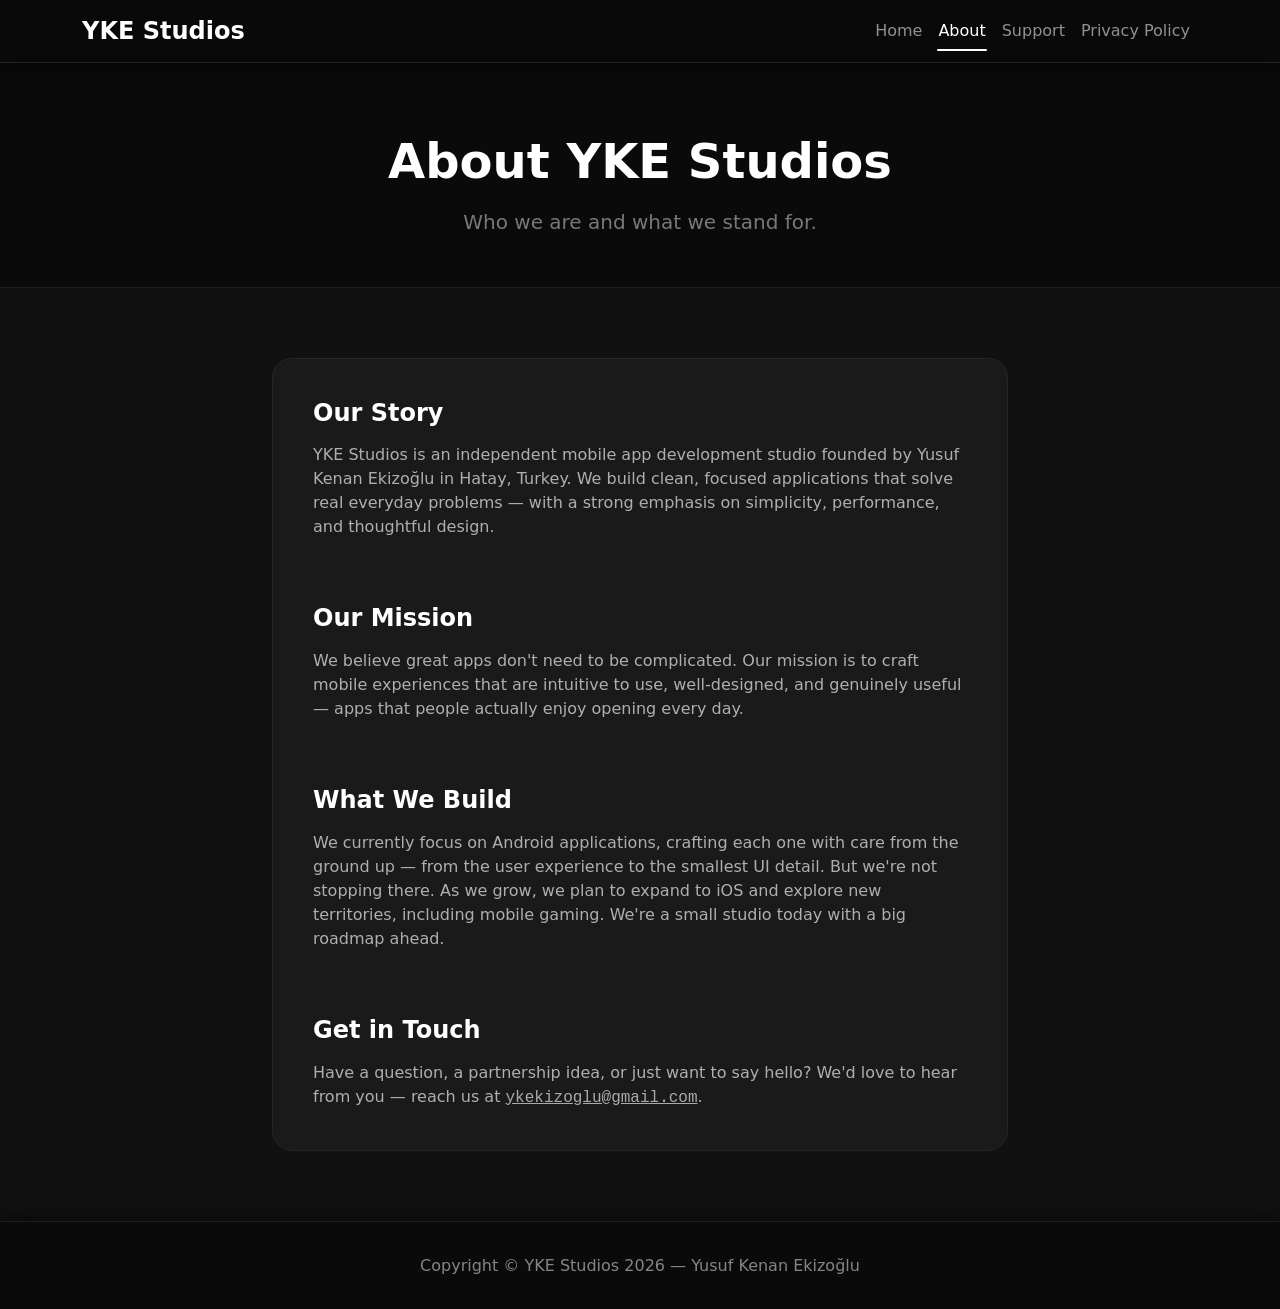
==== about.html @ 7a23256d "Update site content and add new pages - Rename app to Water Time, update navbar to Home/About/Suppor" ====
<!DOCTYPE html>
<html lang="en" data-bs-theme="dark">
<head>
  <meta charset="UTF-8" />
  <meta name="viewport" content="width=device-width, initial-scale=1.0" />
  <title>About — YKE Studios</title>
  <link rel="stylesheet" href="https://cdn.jsdelivr.net/npm/bootstrap@5.3.3/dist/css/bootstrap.min.css" />
  <style>
    body {
      background: #111;
      min-height: 100vh;
      display: flex;
      flex-direction: column;
    }

    ::-webkit-scrollbar { width: 12px; }
    ::-webkit-scrollbar-track { background: #111; }
    ::-webkit-scrollbar-thumb { background: #444; border-radius: 6px; }
    ::-webkit-scrollbar-thumb:hover { background: #666; }

    .navbar {
      background: rgba(10, 10, 10, 0.95) !important;
      backdrop-filter: blur(15px);
      box-shadow: 0 4px 20px rgba(0,0,0,0.5);
      border-bottom: 1px solid #222;
    }
    .navbar-brand {
      font-size: 1.5rem;
      font-weight: 700;
      color: #fff !important;
    }
    .nav-link {
      font-weight: 500;
      position: relative;
      transition: color 0.3s ease;
    }
    .nav-link::after {
      content: '';
      position: absolute;
      bottom: 0; left: 10%;
      width: 0; height: 2px;
      background: #fff;
      transition: width 0.3s ease;
      border-radius: 2px;
    }
    .nav-link:hover::after, .nav-link.active::after { width: 80%; }
    .nav-link:hover { color: #fff !important; }

    .page-header {
      background: #0a0a0a;
      padding: 70px 0 50px;
      border-bottom: 1px solid #1e1e1e;
    }
    .page-header h1 {
      font-size: clamp(2rem, 5vw, 3rem);
      font-weight: 800;
      color: #fff;
    }
    .page-header p { color: rgba(255,255,255,0.45); }

    .content-section {
      padding: 70px 0;
      flex: 1;
    }

    .info-card {
      background: #1a1a1a;
      border: 1px solid #252525;
      border-radius: 20px;
      padding: 2.5rem;
      transition: border-color 0.3s ease;
    }
    .info-card:hover { border-color: #3a3a3a; }

    .divider {
      border-color: #252525;
      margin: 2rem 0;
    }

    .btn-contact {
      background: #fff;
      border: none;
      padding: 12px 28px;
      border-radius: 12px;
      font-weight: 600;
      color: #111;
      font-size: 0.9rem;
      text-decoration: none;
      display: inline-flex;
      align-items: center;
      gap: 8px;
      transition: all 0.3s cubic-bezier(0.4,0,0.2,1);
    }
    .btn-contact:hover { transform: translateY(-3px); box-shadow: 0 8px 24px rgba(0,0,0,0.4); color: #111; background: #e8e8e8; }

    footer {
      background: #0a0a0a;
      border-top: 1px solid #1e1e1e;
      box-shadow: 0 -4px 20px rgba(0,0,0,0.5);
      padding: 2rem 0;
    }
  </style>
</head>
<body>

  <!-- NAV -->
  <nav class="navbar navbar-expand-lg navbar-dark sticky-top">
    <div class="container">
      <a class="navbar-brand" href="/">YKE Studios</a>
      <button class="navbar-toggler" type="button" data-bs-toggle="collapse" data-bs-target="#navMenu">
        <span class="navbar-toggler-icon"></span>
      </button>
      <div class="collapse navbar-collapse" id="navMenu">
        <ul class="navbar-nav ms-auto">
          <li class="nav-item"><a class="nav-link" href="/">Home</a></li>
          <li class="nav-item"><a class="nav-link active" href="/about.html">About</a></li>
          <li class="nav-item"><a class="nav-link" href="/support.html">Support</a></li>
          <li class="nav-item"><a class="nav-link" href="/privacy.html">Privacy Policy</a></li>
        </ul>
      </div>
    </div>
  </nav>

  <!-- PAGE HEADER -->
  <section class="page-header">
    <div class="container text-center">
      <h1 class="fw-bold mb-3">About YKE Studios</h1>
      <p class="lead mb-0">Who we are and what we stand for.</p>
    </div>
  </section>

  <!-- CONTENT -->
  <section class="content-section">
    <div class="container">
      <div class="row justify-content-center g-4">

        <div class="col-lg-8">
          <div class="info-card">
            <h2 class="h4 fw-bold text-white mb-3">Our Story</h2>
            <p class="text-muted mb-0">YKE Studios is an independent mobile app development studio founded by Yusuf Kenan Ekizoğlu in Hatay, Turkey. We build clean, focused applications that solve real everyday problems — with a strong emphasis on simplicity, performance, and thoughtful design.</p>
            <hr class="divider">
            <h2 class="h4 fw-bold text-white mb-3">Our Mission</h2>
            <p class="text-muted mb-0">We believe great apps don't need to be complicated. Our mission is to craft mobile experiences that are intuitive to use, well-designed, and genuinely useful — apps that people actually enjoy opening every day.</p>
            <hr class="divider">
            <h2 class="h4 fw-bold text-white mb-3">What We Build</h2>
            <p class="text-muted mb-0">We currently focus on Android applications, crafting each one with care from the ground up — from the user experience to the smallest UI detail. But we're not stopping there. As we grow, we plan to expand to iOS and explore new territories, including mobile gaming. We're a small studio today with a big roadmap ahead.</p>
            <hr class="divider">
            <h2 class="h4 fw-bold text-white mb-3">Get in Touch</h2>
            <p class="text-muted mb-0">Have a question, a partnership idea, or just want to say hello? We'd love to hear from you — reach us at <a href="mailto:ykekizoglu@gmail.com" style="color: #aaa; font-family: monospace; font-size: 1rem;">ykekizoglu@gmail.com</a>.</p>
          </div>
        </div>

      </div>
    </div>
  </section>

  <!-- FOOTER -->
  <footer class="mt-auto">
    <div class="container text-center">
      <p class="m-0 text-white-50">Copyright &copy; YKE Studios 2026 &mdash; Yusuf Kenan Ekizoğlu</p>
    </div>
  </footer>

  <script src="https://cdn.jsdelivr.net/npm/bootstrap@5.3.3/dist/js/bootstrap.bundle.min.js"></script>
</body>
</html>
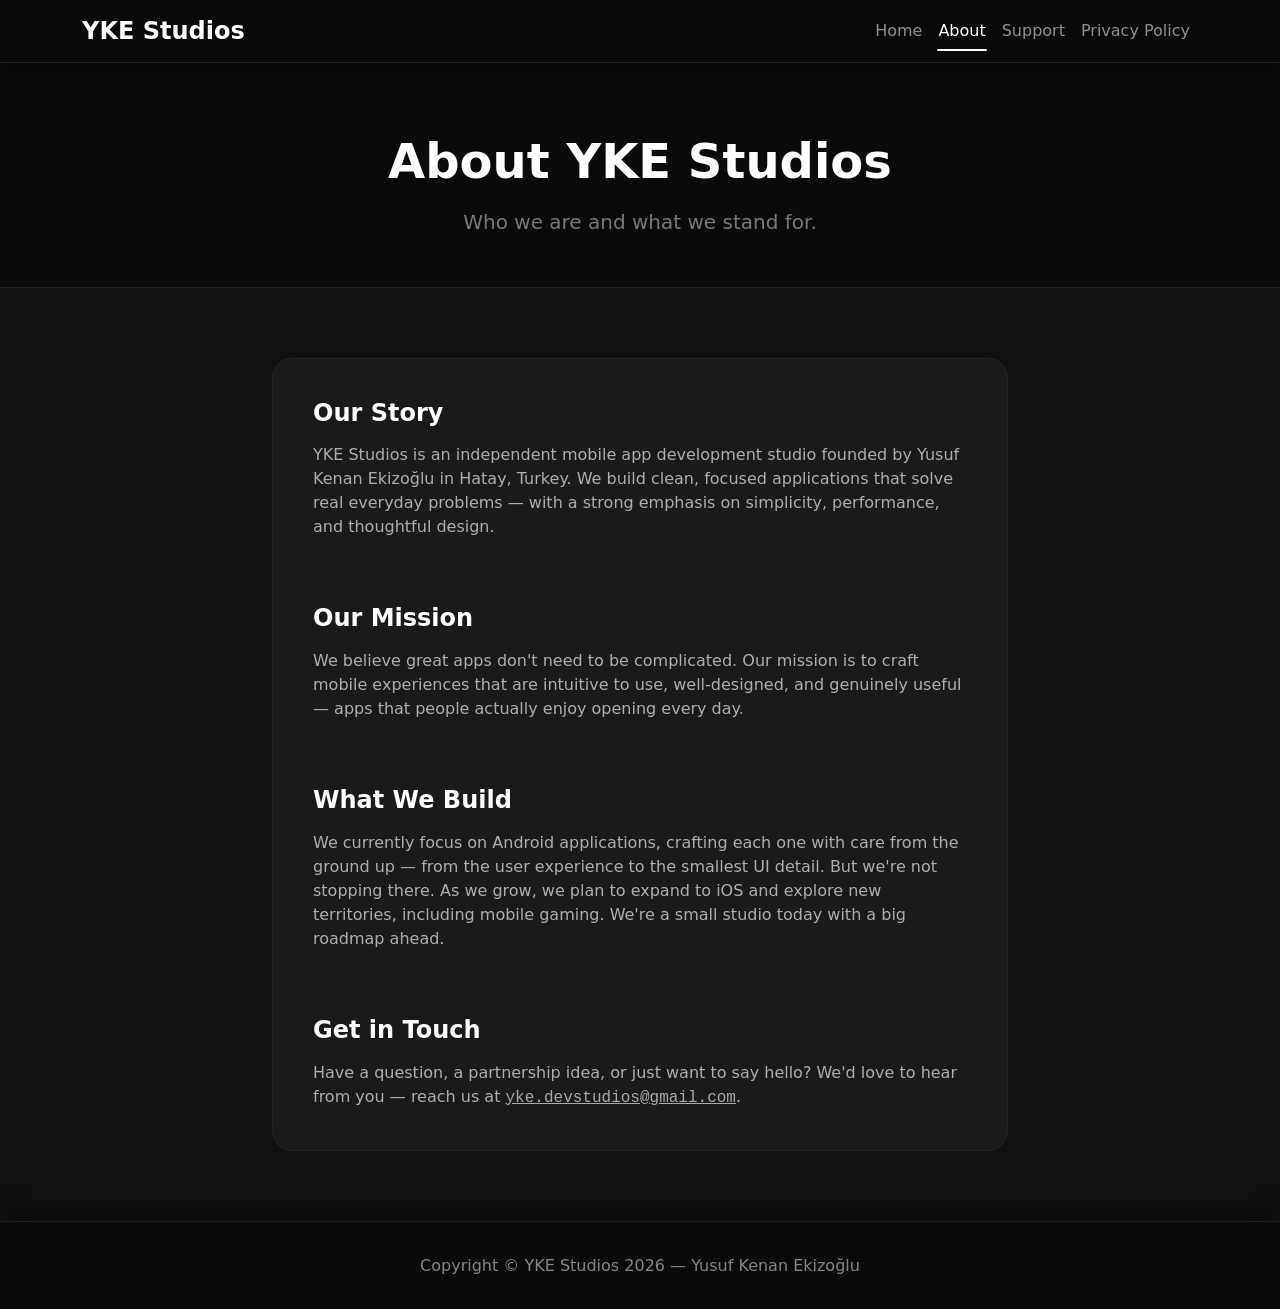
==== commit 1c5dc466: "Update contact email, app name, privacy policy, and support FAQ - Replace ykekizoglu@gmail.com with " ====
--- a/about.html
+++ b/about.html
@@ -146,7 +146,7 @@
             <p class="text-muted mb-0">We currently focus on Android applications, crafting each one with care from the ground up — from the user experience to the smallest UI detail. But we're not stopping there. As we grow, we plan to expand to iOS and explore new territories, including mobile gaming. We're a small studio today with a big roadmap ahead.</p>
             <hr class="divider">
             <h2 class="h4 fw-bold text-white mb-3">Get in Touch</h2>
-            <p class="text-muted mb-0">Have a question, a partnership idea, or just want to say hello? We'd love to hear from you — reach us at <a href="mailto:ykekizoglu@gmail.com" style="color: #aaa; font-family: monospace; font-size: 1rem;">ykekizoglu@gmail.com</a>.</p>
+            <p class="text-muted mb-0">Have a question, a partnership idea, or just want to say hello? We'd love to hear from you — reach us at <a href="mailto:yke.devstudios@gmail.com" style="color: #aaa; font-family: monospace; font-size: 1rem;">yke.devstudios@gmail.com</a>.</p>
           </div>
         </div>
 
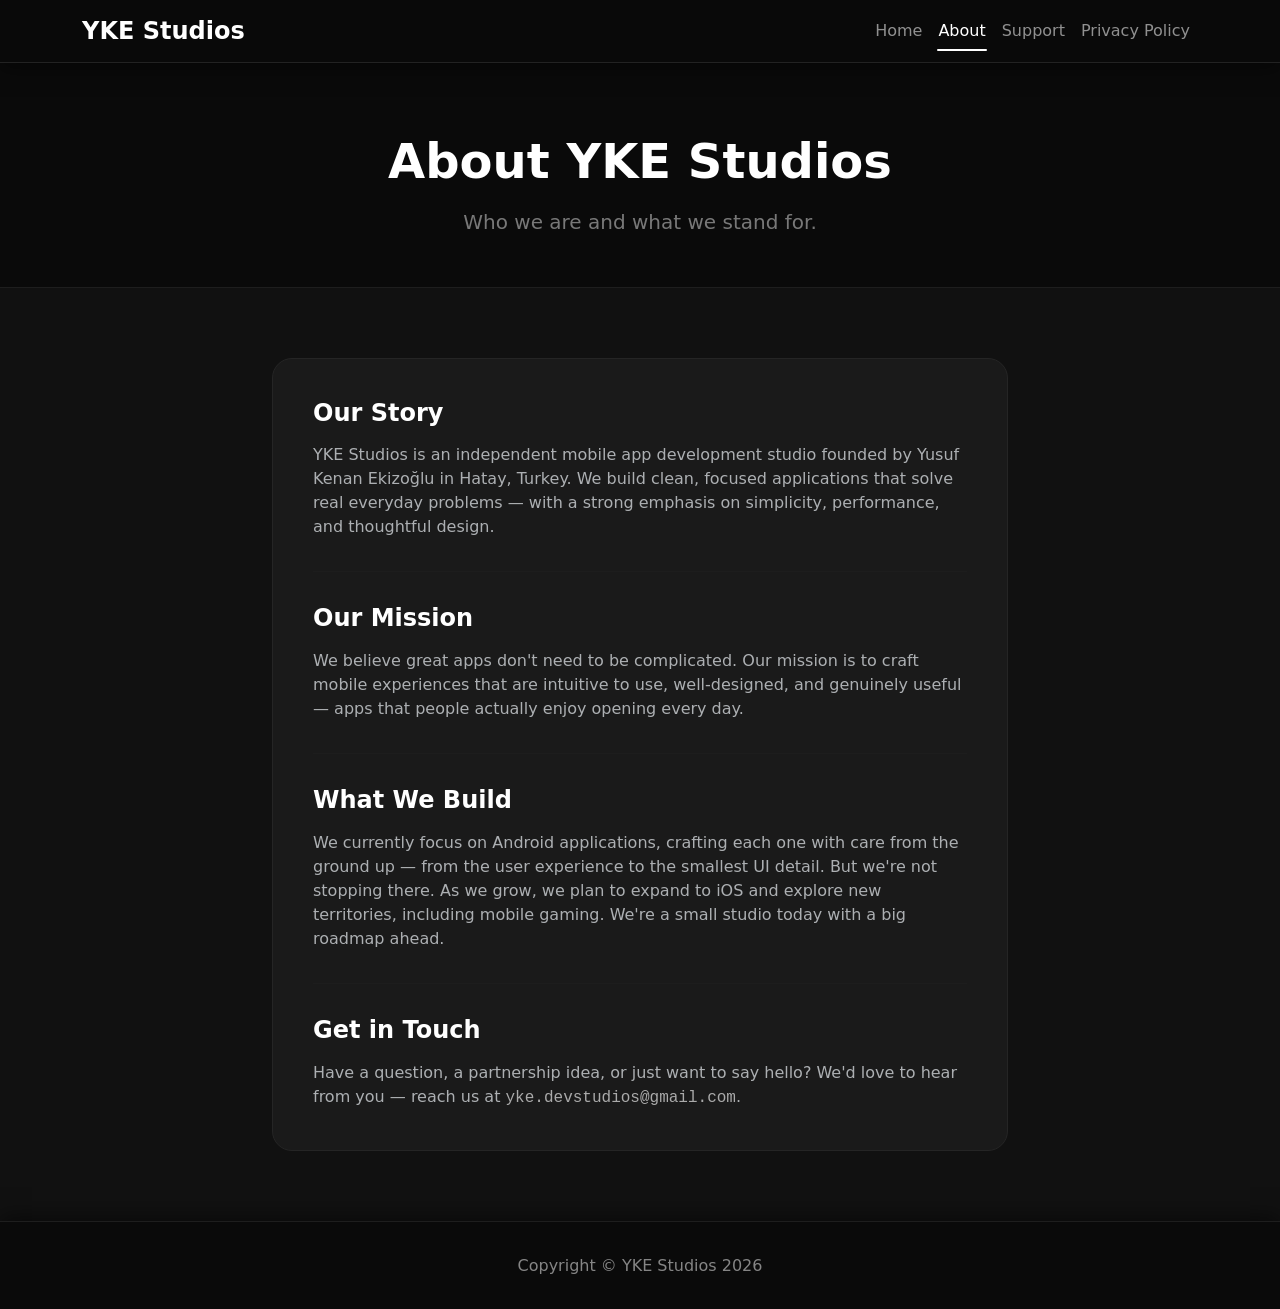
==== commit 43818b97: "Refactor site structure, generalize privacy and support pages - Extract shared CSS to styles.css and" ====
--- a/about.html
+++ b/about.html
@@ -4,74 +4,17 @@
   <meta charset="UTF-8" />
   <meta name="viewport" content="width=device-width, initial-scale=1.0" />
   <title>About — YKE Studios</title>
+  <meta name="description" content="YKE Studios is an independent mobile app development studio founded by Yusuf Kenan Ekizoğlu in Hatay, Turkey. We build clean, focused applications." />
+  <meta property="og:title" content="About — YKE Studios" />
+  <meta property="og:description" content="Who we are and what we stand for. Independent mobile app studio building simple, useful apps." />
+  <meta property="og:type" content="website" />
+  <meta property="og:url" content="https://ykekizoglu.github.io/about.html" />
+  <meta name="twitter:card" content="summary" />
+  <meta name="twitter:title" content="About — YKE Studios" />
+  <meta name="twitter:description" content="Who we are and what we stand for. Independent mobile app studio building simple, useful apps." />
   <link rel="stylesheet" href="https://cdn.jsdelivr.net/npm/bootstrap@5.3.3/dist/css/bootstrap.min.css" />
+  <link rel="stylesheet" href="/styles.css" />
   <style>
-    body {
-      background: #111;
-      min-height: 100vh;
-      display: flex;
-      flex-direction: column;
-    }
-
-    ::-webkit-scrollbar { width: 12px; }
-    ::-webkit-scrollbar-track { background: #111; }
-    ::-webkit-scrollbar-thumb { background: #444; border-radius: 6px; }
-    ::-webkit-scrollbar-thumb:hover { background: #666; }
-
-    .navbar {
-      background: rgba(10, 10, 10, 0.95) !important;
-      backdrop-filter: blur(15px);
-      box-shadow: 0 4px 20px rgba(0,0,0,0.5);
-      border-bottom: 1px solid #222;
-    }
-    .navbar-brand {
-      font-size: 1.5rem;
-      font-weight: 700;
-      color: #fff !important;
-    }
-    .nav-link {
-      font-weight: 500;
-      position: relative;
-      transition: color 0.3s ease;
-    }
-    .nav-link::after {
-      content: '';
-      position: absolute;
-      bottom: 0; left: 10%;
-      width: 0; height: 2px;
-      background: #fff;
-      transition: width 0.3s ease;
-      border-radius: 2px;
-    }
-    .nav-link:hover::after, .nav-link.active::after { width: 80%; }
-    .nav-link:hover { color: #fff !important; }
-
-    .page-header {
-      background: #0a0a0a;
-      padding: 70px 0 50px;
-      border-bottom: 1px solid #1e1e1e;
-    }
-    .page-header h1 {
-      font-size: clamp(2rem, 5vw, 3rem);
-      font-weight: 800;
-      color: #fff;
-    }
-    .page-header p { color: rgba(255,255,255,0.45); }
-
-    .content-section {
-      padding: 70px 0;
-      flex: 1;
-    }
-
-    .info-card {
-      background: #1a1a1a;
-      border: 1px solid #252525;
-      border-radius: 20px;
-      padding: 2.5rem;
-      transition: border-color 0.3s ease;
-    }
-    .info-card:hover { border-color: #3a3a3a; }
-
     .divider {
       border-color: #252525;
       margin: 2rem 0;
@@ -93,12 +36,6 @@
     }
     .btn-contact:hover { transform: translateY(-3px); box-shadow: 0 8px 24px rgba(0,0,0,0.4); color: #111; background: #e8e8e8; }
 
-    footer {
-      background: #0a0a0a;
-      border-top: 1px solid #1e1e1e;
-      box-shadow: 0 -4px 20px rgba(0,0,0,0.5);
-      padding: 2rem 0;
-    }
   </style>
 </head>
 <body>
@@ -146,7 +83,7 @@
             <p class="text-muted mb-0">We currently focus on Android applications, crafting each one with care from the ground up — from the user experience to the smallest UI detail. But we're not stopping there. As we grow, we plan to expand to iOS and explore new territories, including mobile gaming. We're a small studio today with a big roadmap ahead.</p>
             <hr class="divider">
             <h2 class="h4 fw-bold text-white mb-3">Get in Touch</h2>
-            <p class="text-muted mb-0">Have a question, a partnership idea, or just want to say hello? We'd love to hear from you — reach us at <a href="mailto:yke.devstudios@gmail.com" style="color: #aaa; font-family: monospace; font-size: 1rem;">yke.devstudios@gmail.com</a>.</p>
+            <p class="text-muted mb-0">Have a question, a partnership idea, or just want to say hello? We'd love to hear from you — reach us at <span class="obf-email" data-u="yke.devstudios" data-d="gmail.com" style="color: #aaa; font-family: monospace; font-size: 1rem;"></span>.</p>
           </div>
         </div>
 
@@ -157,10 +94,11 @@
   <!-- FOOTER -->
   <footer class="mt-auto">
     <div class="container text-center">
-      <p class="m-0 text-white-50">Copyright &copy; YKE Studios 2026 &mdash; Yusuf Kenan Ekizoğlu</p>
+      <p class="m-0 text-white-50">Copyright &copy; YKE Studios 2026</p>
     </div>
   </footer>
 
   <script src="https://cdn.jsdelivr.net/npm/bootstrap@5.3.3/dist/js/bootstrap.bundle.min.js"></script>
+  <script src="/scripts.js"></script>
 </body>
 </html>
--- a/styles.css
+++ b/styles.css
@@ -0,0 +1,83 @@
+/* =========================================
+   YKE Studios — Shared Stylesheet
+   ========================================= */
+
+/* BASE */
+body {
+  background: #111;
+  min-height: 100vh;
+  display: flex;
+  flex-direction: column;
+}
+
+/* SCROLLBAR */
+::-webkit-scrollbar { width: 12px; }
+::-webkit-scrollbar-track { background: #111; }
+::-webkit-scrollbar-thumb { background: #444; border-radius: 6px; }
+::-webkit-scrollbar-thumb:hover { background: #666; }
+
+/* NAVBAR */
+.navbar {
+  background: rgba(10, 10, 10, 0.95) !important;
+  backdrop-filter: blur(15px);
+  box-shadow: 0 4px 20px rgba(0,0,0,0.5);
+  border-bottom: 1px solid #222;
+}
+.navbar-brand {
+  font-size: 1.5rem;
+  font-weight: 700;
+  color: #fff !important;
+}
+.nav-link {
+  font-weight: 500;
+  position: relative;
+  transition: color 0.3s ease;
+}
+.nav-link::after {
+  content: '';
+  position: absolute;
+  bottom: 0; left: 10%;
+  width: 0; height: 2px;
+  background: #fff;
+  transition: width 0.3s ease;
+  border-radius: 2px;
+}
+.nav-link:hover::after, .nav-link.active::after { width: 80%; }
+.nav-link:hover { color: #fff !important; }
+
+/* PAGE HEADER (about, support, privacy) */
+.page-header {
+  background: #0a0a0a;
+  padding: 70px 0 50px;
+  border-bottom: 1px solid #1e1e1e;
+}
+.page-header h1 {
+  font-size: clamp(2rem, 5vw, 3rem);
+  font-weight: 800;
+  color: #fff;
+}
+.page-header p { color: rgba(255,255,255,0.45); }
+
+/* CONTENT SECTION (about, support, privacy) */
+.content-section {
+  padding: 70px 0;
+  flex: 1;
+}
+
+/* INFO CARD (about, support) */
+.info-card {
+  background: #1a1a1a;
+  border: 1px solid #252525;
+  border-radius: 20px;
+  padding: 2.5rem;
+  transition: border-color 0.3s ease;
+}
+.info-card:hover { border-color: #3a3a3a; }
+
+/* FOOTER */
+footer {
+  background: #0a0a0a;
+  border-top: 1px solid #1e1e1e;
+  box-shadow: 0 -4px 20px rgba(0,0,0,0.5);
+  padding: 2rem 0;
+}
